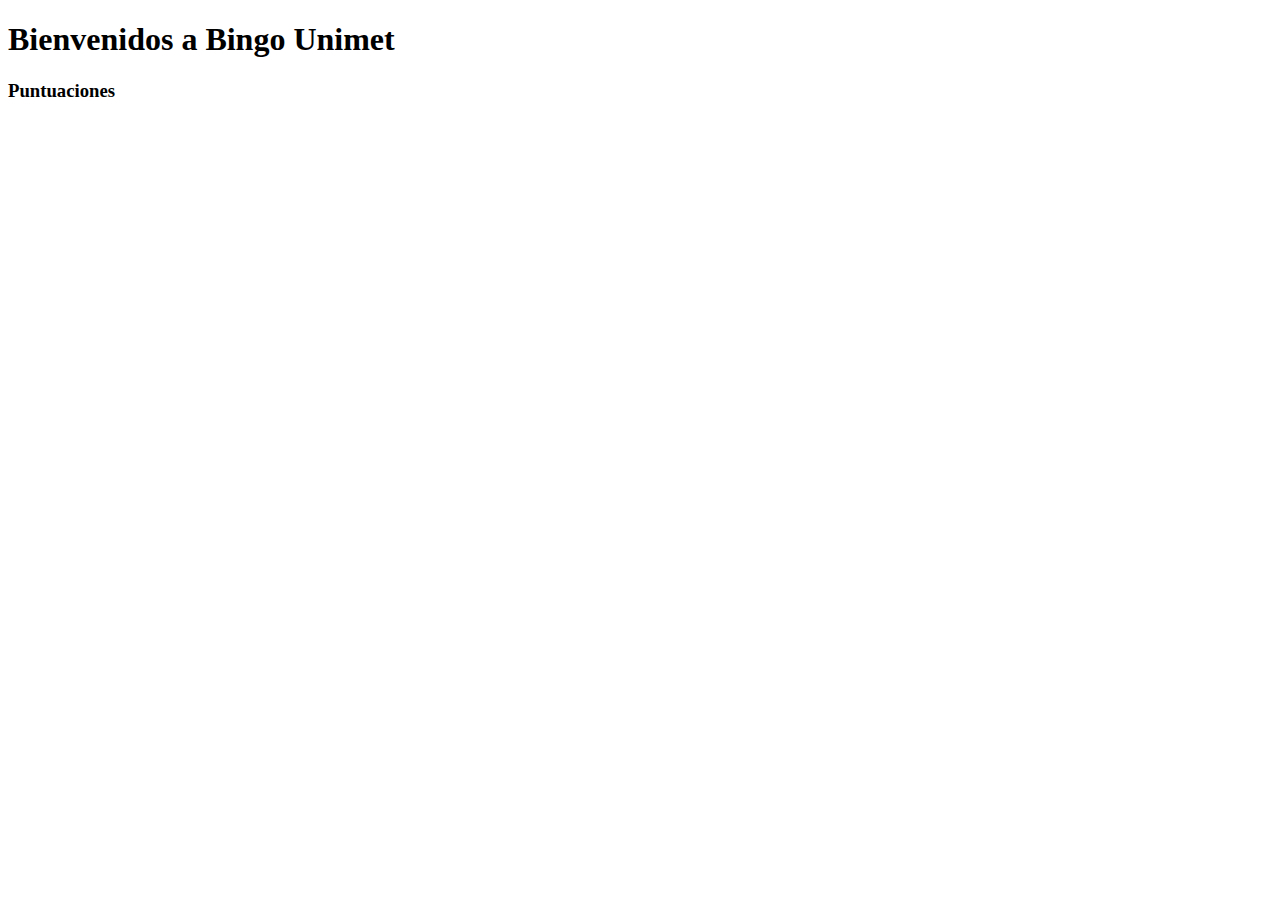
==== index.html @ 8518d5ba "Agergar labels" ====
<!DOCTYPE html>
<html lang="en">
<head>
    <meta charset="UTF-8">
    <meta name="viewport" content="width=device-width, initial-scale=1.0">
    <title>Bingo Unimet</title>
</head>
<body>
    <section> 
        <article id="container">
            <main id="welcome">
                <h1>Bienvenidos a Bingo Unimet</h1>
            </main>
            <h3>Puntuaciones</h3>
        </article>
    </section>
</body>
</html>
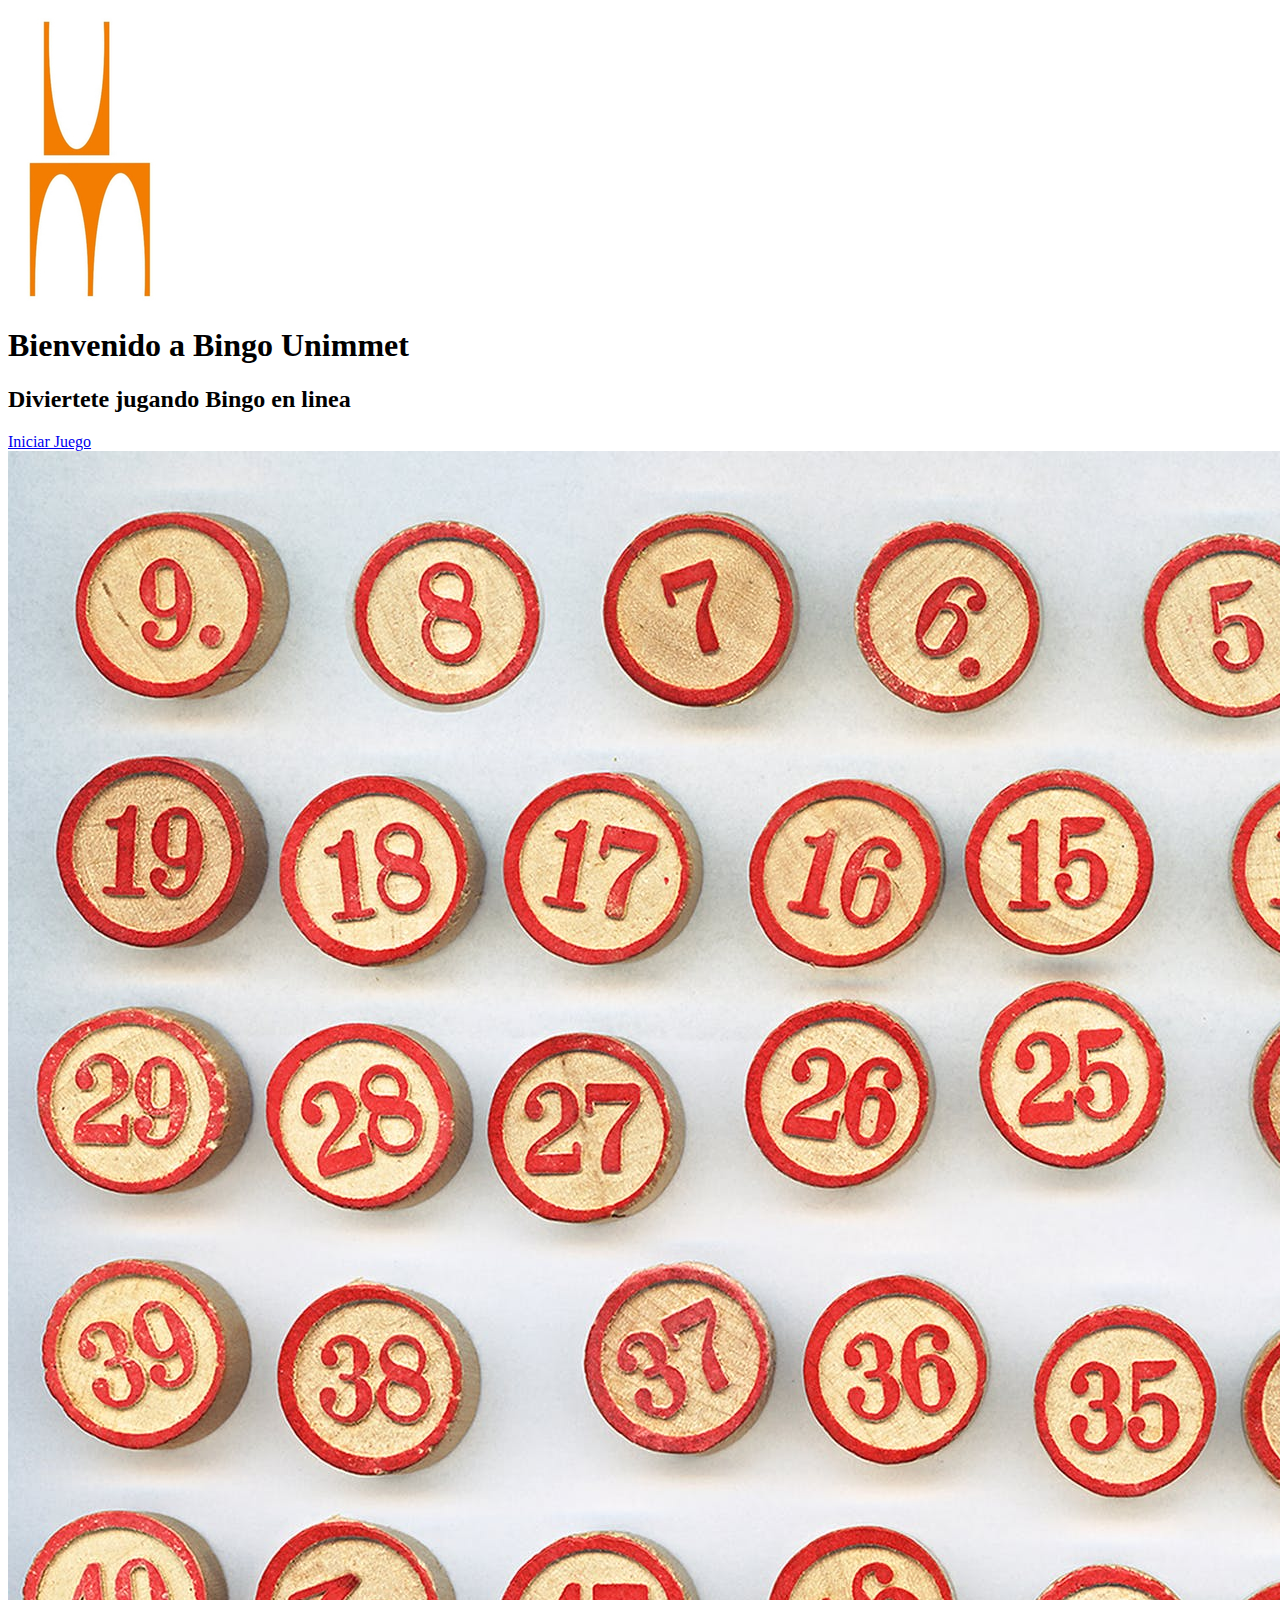
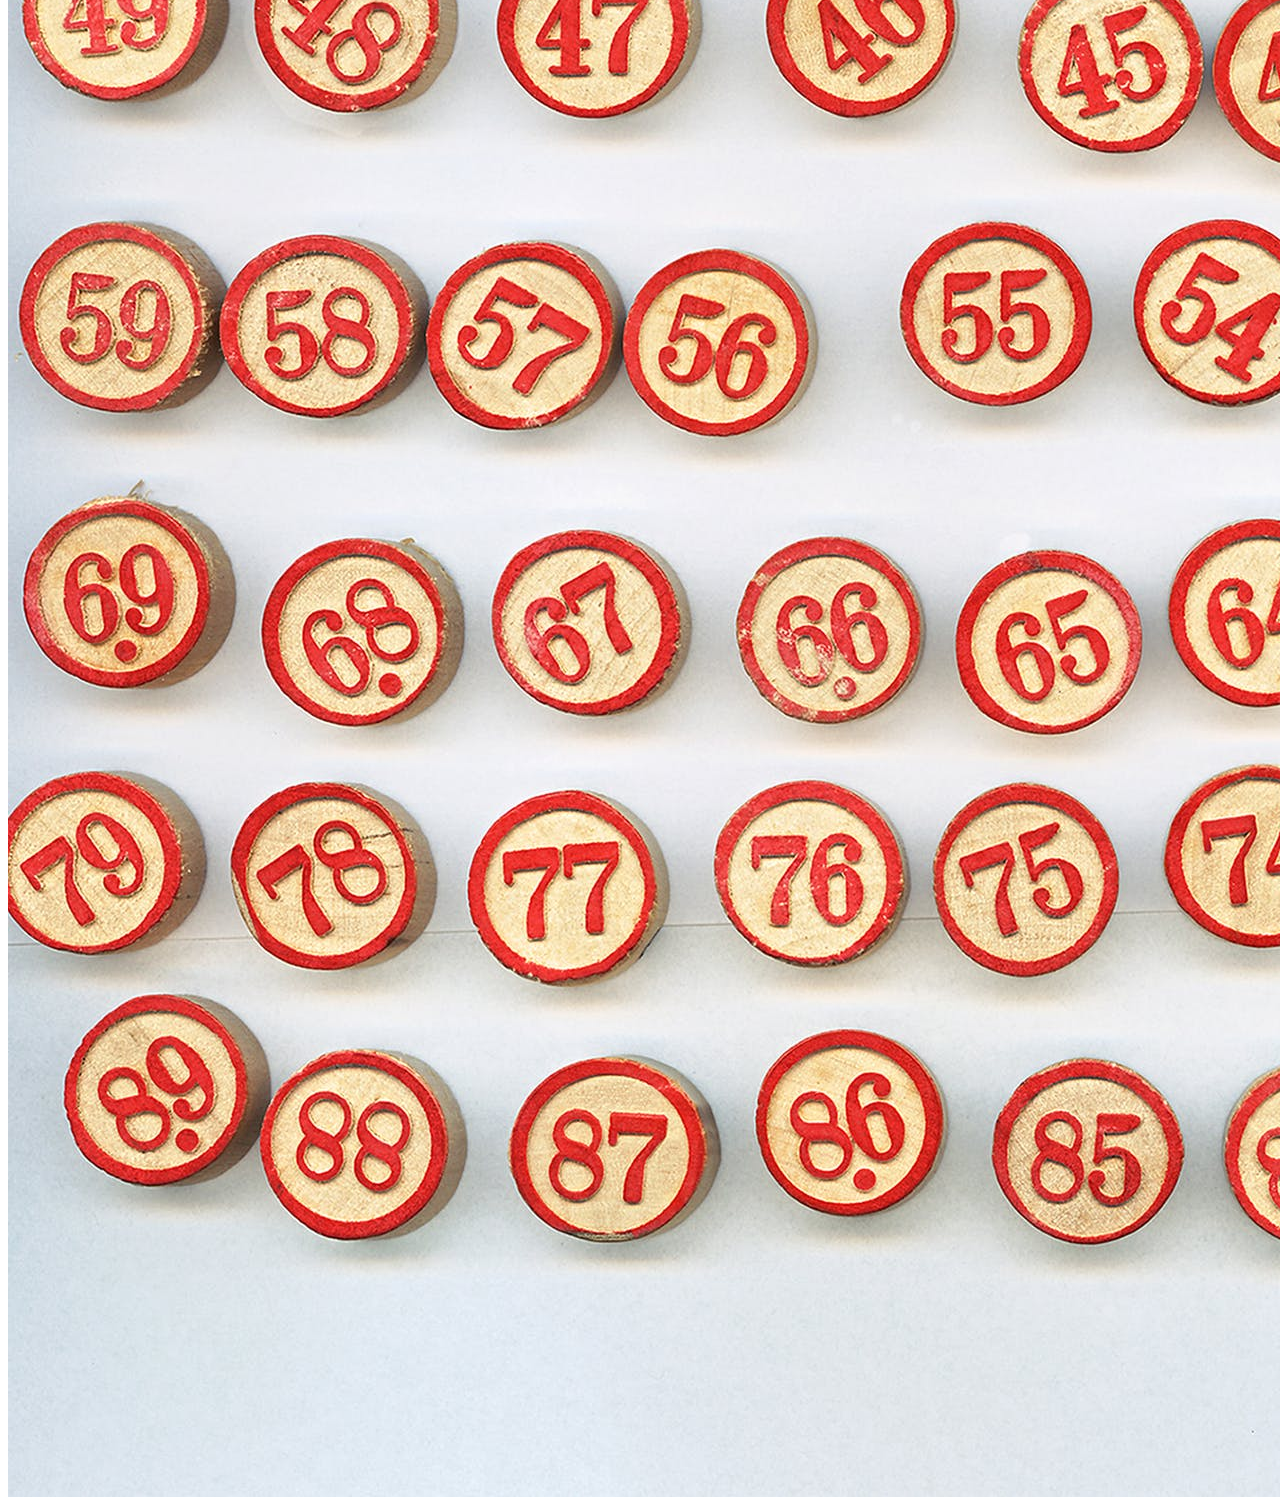
==== commit 2685ddb8: "Estructura main page" ====
--- a/index.html
+++ b/index.html
@@ -6,12 +6,17 @@
     <title>Bingo Unimet</title>
 </head>
 <body>
-    <section> 
-        <article id="container">
-            <main id="welcome">
-                <h1>Bienvenidos a Bingo Unimet</h1>
-            </main>
-            <h3>Puntuaciones</h3>
+    <section class="contenedor">
+        <article class="logo">
+            <img src="Ilustraciones/Logo.png" alt="">
+        </article>
+        <acticle class="contenedor-texto">
+            <h1 class="titulo">Bienvenido a Bingo Unimmet</h1>
+            <h2 class="subtitulo">Diviertete jugando Bingo en linea</h2>
+            <a href="#">Iniciar Juego</a>
+        </acticle>
+        <article class="conteneor-imagen">
+            <img src="Ilustraciones/Bingo-img.jpg" alt="">
         </article>
     </section>
 </body>
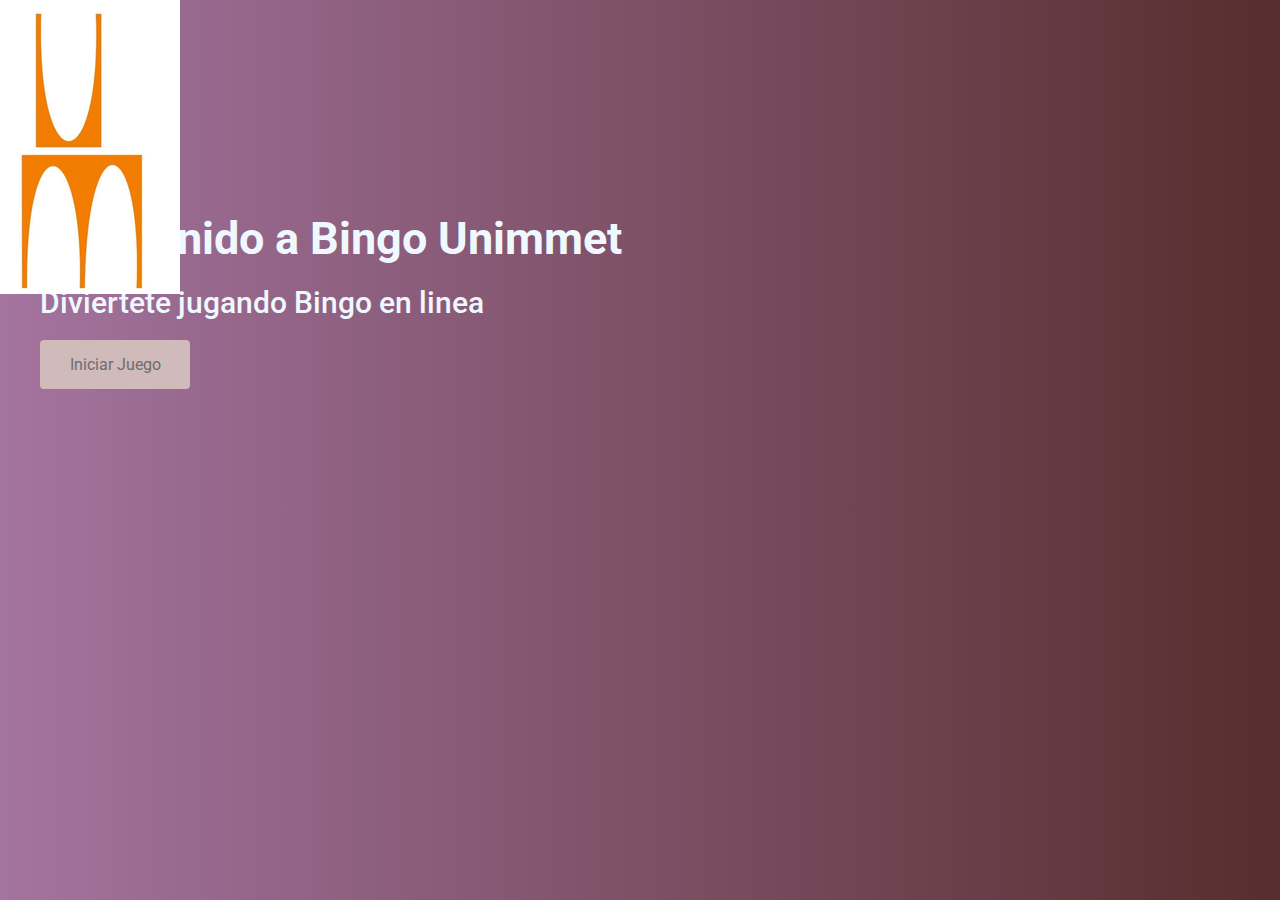
==== commit d96ec0d1: "Empezar css main" ====
--- a/index.html
+++ b/index.html
@@ -4,6 +4,10 @@
     <meta charset="UTF-8">
     <meta name="viewport" content="width=device-width, initial-scale=1.0">
     <title>Bingo Unimet</title>
+    <link rel="stylesheet" href="main.css">
+    <link rel="preconnect" href="https://fonts.googleapis.com">
+    <link rel="preconnect" href="https://fonts.gstatic.com" crossorigin>
+    <link href="https://fonts.googleapis.com/css2?family=Roboto:wght@300&display=swap" rel="stylesheet">
 </head>
 <body>
     <section class="contenedor">
@@ -13,10 +17,10 @@
         <acticle class="contenedor-texto">
             <h1 class="titulo">Bienvenido a Bingo Unimmet</h1>
             <h2 class="subtitulo">Diviertete jugando Bingo en linea</h2>
-            <a href="#">Iniciar Juego</a>
+            <a href="#" class="cta">Iniciar Juego</a>
         </acticle>
-        <article class="conteneor-imagen">
-            <img src="Ilustraciones/Bingo-img.jpg" alt="">
+        <article class="contenedor-imagen">
+            <img src="Ilustraciones/Bingo.jpg" alt="" class="bingo">
         </article>
     </section>
 </body>
--- a/main.css
+++ b/main.css
@@ -0,0 +1,61 @@
+*{
+    margin: 0;
+    padding: 0;
+    box-sizing: border-box;
+}
+
+body{
+    font-family: 'Roboto', sans-serif;
+    background: linear-gradient(90deg, rgb(164, 116, 160),#572d2d 100%);
+    min-height: 100vh;
+}
+
+.contenedor {
+   position: relative;
+   height: 600px;
+   display: flex;
+   align-items: center;
+}
+
+.contenedor-texto {
+    flex-basis: 50%;
+    padding-left: 40px;
+    overflow: hidden;
+    color: aliceblue;
+}
+
+.titulo{
+    font-size: 45px;
+}
+
+.subtitulo{
+    font-size: 30px;
+    font-weight: 500;
+    margin: 20px 0;
+}
+
+.cta{
+    display: inline-block;
+    width: 150px;
+    padding: 15px 0;
+    text-align: center;
+    background-color: rgb(208, 186, 186);
+    border-radius: 4px;
+    text-decoration: none;
+    color:rgb(108, 110, 112);
+}
+
+.contenedor-imagen{
+    flex-basis: 50%;
+    position: relative;
+    text-align: center;
+    overflow: hidden;
+}
+
+.logo{
+    position: absolute;
+    top: 0;
+    left: 0;
+    width: 5%;
+}
+
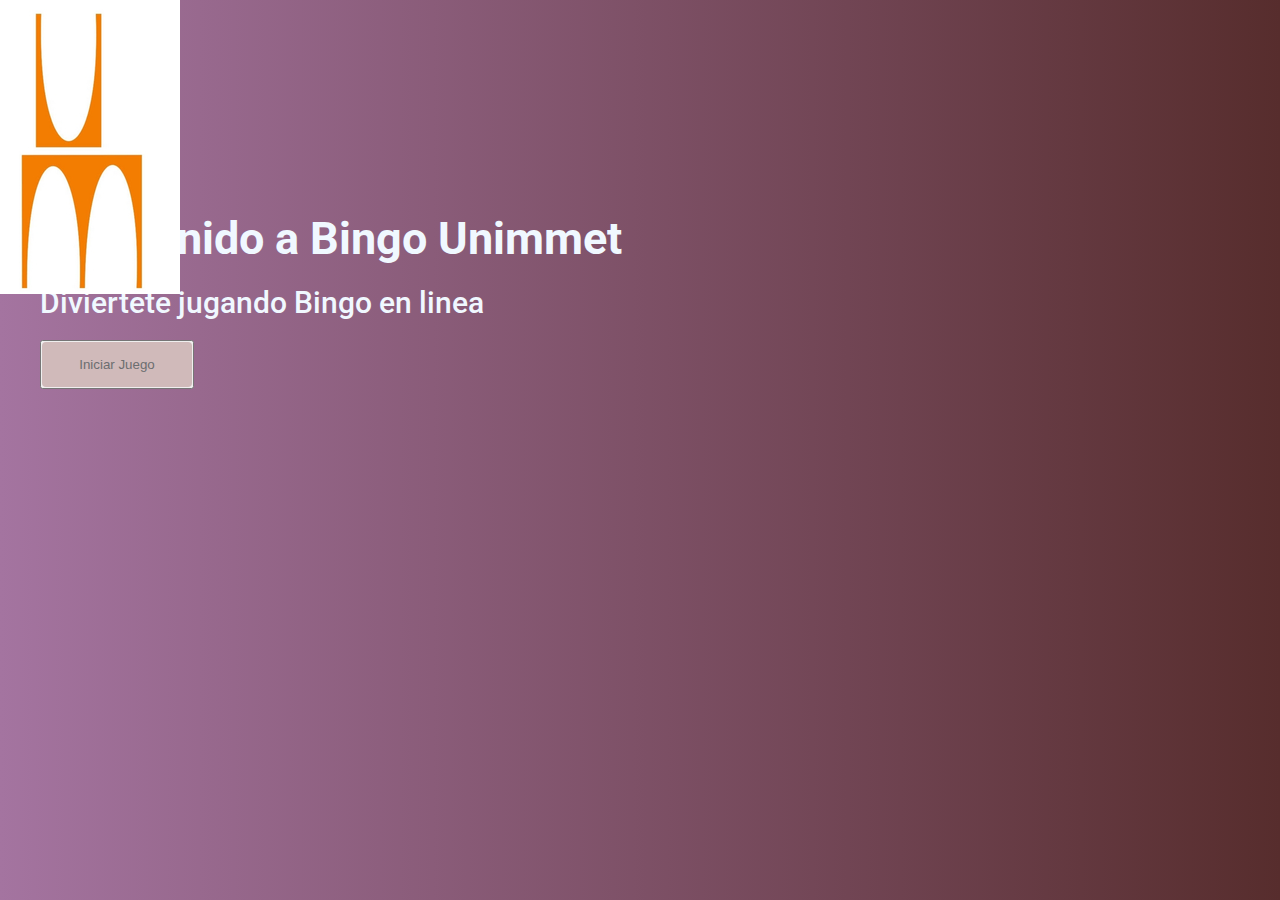
==== commit ca545baf: "Botones" ====
--- a/index.html
+++ b/index.html
@@ -17,7 +17,9 @@
         <acticle class="contenedor-texto">
             <h1 class="titulo">Bienvenido a Bingo Unimmet</h1>
             <h2 class="subtitulo">Diviertete jugando Bingo en linea</h2>
-            <a href="#" class="cta">Iniciar Juego</a>
+            <button class="iniciar">
+            <a href="Bingo/index.html" class="cta">Iniciar Juego</a>
+            </button>
         </acticle>
         <article class="contenedor-imagen">
             <img src="Ilustraciones/Bingo.jpg" alt="" class="bingo">
--- a/main.css
+++ b/main.css
@@ -59,3 +59,4 @@
     width: 5%;
 }
 
+
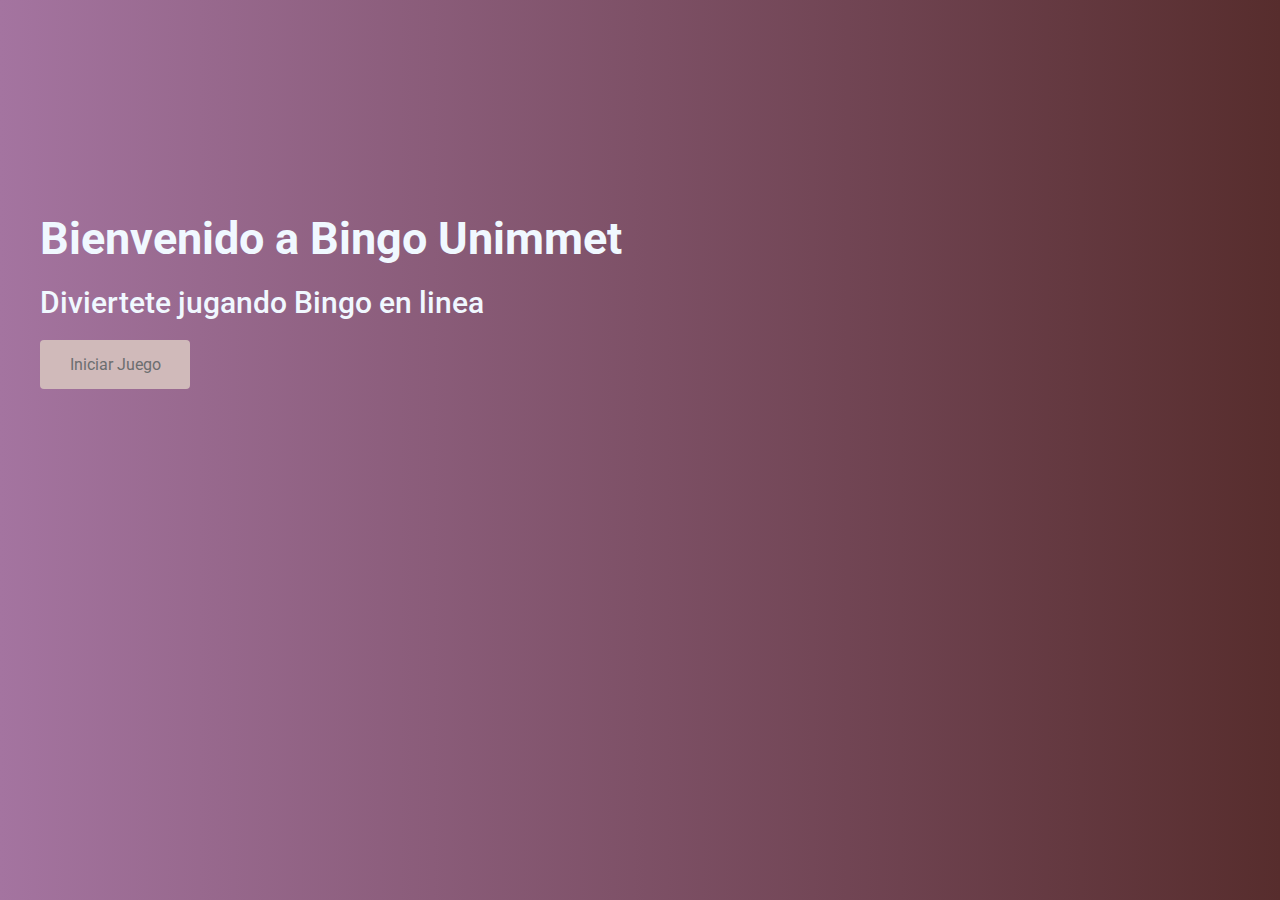
==== commit 14543434: "Bingo funcional" ====
--- a/index.html
+++ b/index.html
@@ -11,19 +11,11 @@
 </head>
 <body>
     <section class="contenedor">
-        <article class="logo">
-            <img src="Ilustraciones/Logo.png" alt="">
-        </article>
         <acticle class="contenedor-texto">
             <h1 class="titulo">Bienvenido a Bingo Unimmet</h1>
             <h2 class="subtitulo">Diviertete jugando Bingo en linea</h2>
-            <button class="iniciar">
             <a href="Bingo/index.html" class="cta">Iniciar Juego</a>
-            </button>
         </acticle>
-        <article class="contenedor-imagen">
-            <img src="Ilustraciones/Bingo.jpg" alt="" class="bingo">
-        </article>
     </section>
 </body>
 </html>--- a/main.css
+++ b/main.css
@@ -52,11 +52,12 @@
     overflow: hidden;
 }
 
-.logo{
-    position: absolute;
-    top: 0;
-    left: 0;
-    width: 5%;
+.cta:hover{
+    background-color: azure;
+    transform: scale(1.05) translateY(2px);
 }
 
-
+.cta:active{
+    background-color: azure;
+    transform: scale(0.95) translateY(2px);
+}
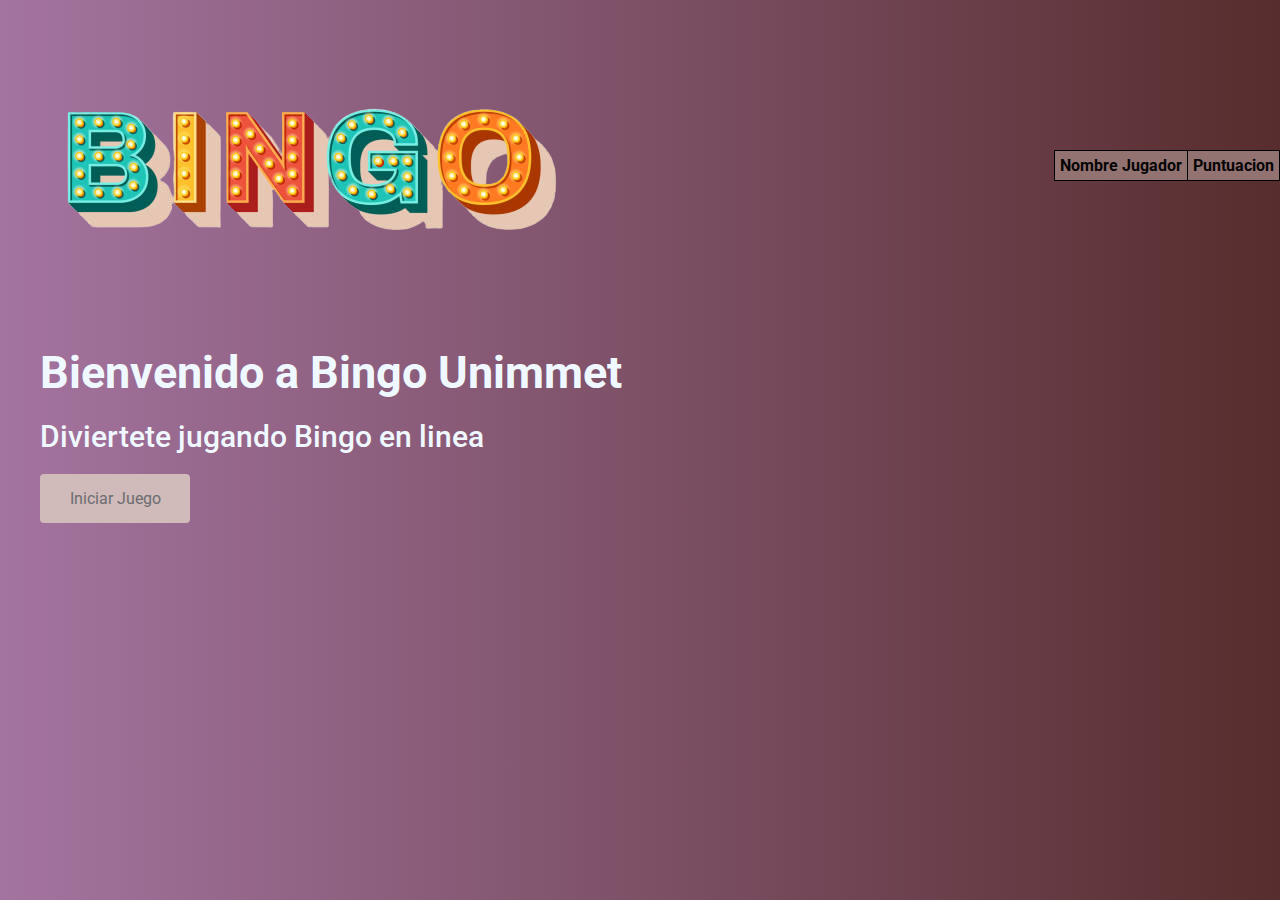
==== commit 4573c888: "Responsive" ====
--- a/index.html
+++ b/index.html
@@ -2,6 +2,7 @@
 <html lang="en">
 <head>
     <meta charset="UTF-8">
+    <link rel="icon" type="image/svg" href="./Bingo/images/bingo.svg" />
     <meta name="viewport" content="width=device-width, initial-scale=1.0">
     <title>Bingo Unimet</title>
     <link rel="stylesheet" href="main.css">
@@ -10,6 +11,9 @@
     <link href="https://fonts.googleapis.com/css2?family=Roboto:wght@300&display=swap" rel="stylesheet">
 </head>
 <body>
+    <section class="contenedor-imagen">
+        <img  src="./Bingo/images/bingo-title.png" alt="">
+    </section>
     <section class="contenedor">
         <acticle class="contenedor-texto">
             <h1 class="titulo">Bienvenido a Bingo Unimmet</h1>
@@ -17,5 +21,13 @@
             <a href="Bingo/index.html" class="cta">Iniciar Juego</a>
         </acticle>
     </section>
+    <section></section>
+        <table class="table_responsive">
+            <tr>
+                <th>Nombre Jugador</th>
+                <th>Puntuacion</th>
+            </tr>
+        </table>
+    </section>
 </body>
 </html>--- a/main.css
+++ b/main.css
@@ -12,8 +12,9 @@
 
 .contenedor {
    position: relative;
-   height: 600px;
+   height: 200px;
    display: flex;
+   flex-wrap: wrap;
    align-items: center;
 }
 
@@ -48,8 +49,7 @@
 .contenedor-imagen{
     flex-basis: 50%;
     position: relative;
-    text-align: center;
-    overflow: hidden;
+    text-align: left;
 }
 
 .cta:hover{
@@ -61,3 +61,81 @@
     background-color: azure;
     transform: scale(0.95) translateY(2px);
 }
+
+.table_responsive{
+    position: absolute;
+    top: 150px;
+    right: 0;
+    display: flex;
+    border-collapse: collapse;
+}
+
+.table_responsive tr th{
+    background-color: rgb(147, 114, 114);
+    color: rgb(5, 5, 5);
+    border: 1px solid #000000;
+    padding: 5px;
+    text-align: left;
+}
+
+.table_responsive tr td{
+    border: 1px solid #000000;
+    padding: 5px;
+}
+
+.table_responsive tr:nth-of-type(odd){
+    background-color: #e6e6e6;
+}
+
+@media screen and (max-width: 800){
+    .contenedor{
+        flex-direction: column-reverse;
+    }
+    .table_responsive{
+        flex-direction: column-reverse;
+        width: 80%;
+    }
+    .contenedor-texto{
+        display: flex;
+        padding-left: 0;
+        justify-content: center;
+        align-items: center;
+        flex-basis: 40%;
+    }
+    .titulo{
+        font-size: 40px;
+    }
+    .subtitulo{
+        font-size: 20px;
+    }
+    .contenedor-imagen{
+        flex-basis: 60%;
+        width: 100%;
+        display: flex;
+        justify-content: center;
+        align-items: center;
+    }
+    .img{
+        height: 90%;
+    }
+}
+
+@media screen and (max-width: 500px){
+    .contenedor-imagen{
+        flex-basis: 40%;
+        width: 100%;
+        display: flex;
+        justify-content: center;
+        align-items: center;
+    }
+    .table_responsive{
+        position: relative;
+    }
+    .contenedor-texto{
+        flex-basis: 50%;
+        justify-content: flex-start;
+    }
+    .titulo{
+        font-size: 35px;
+    }
+}